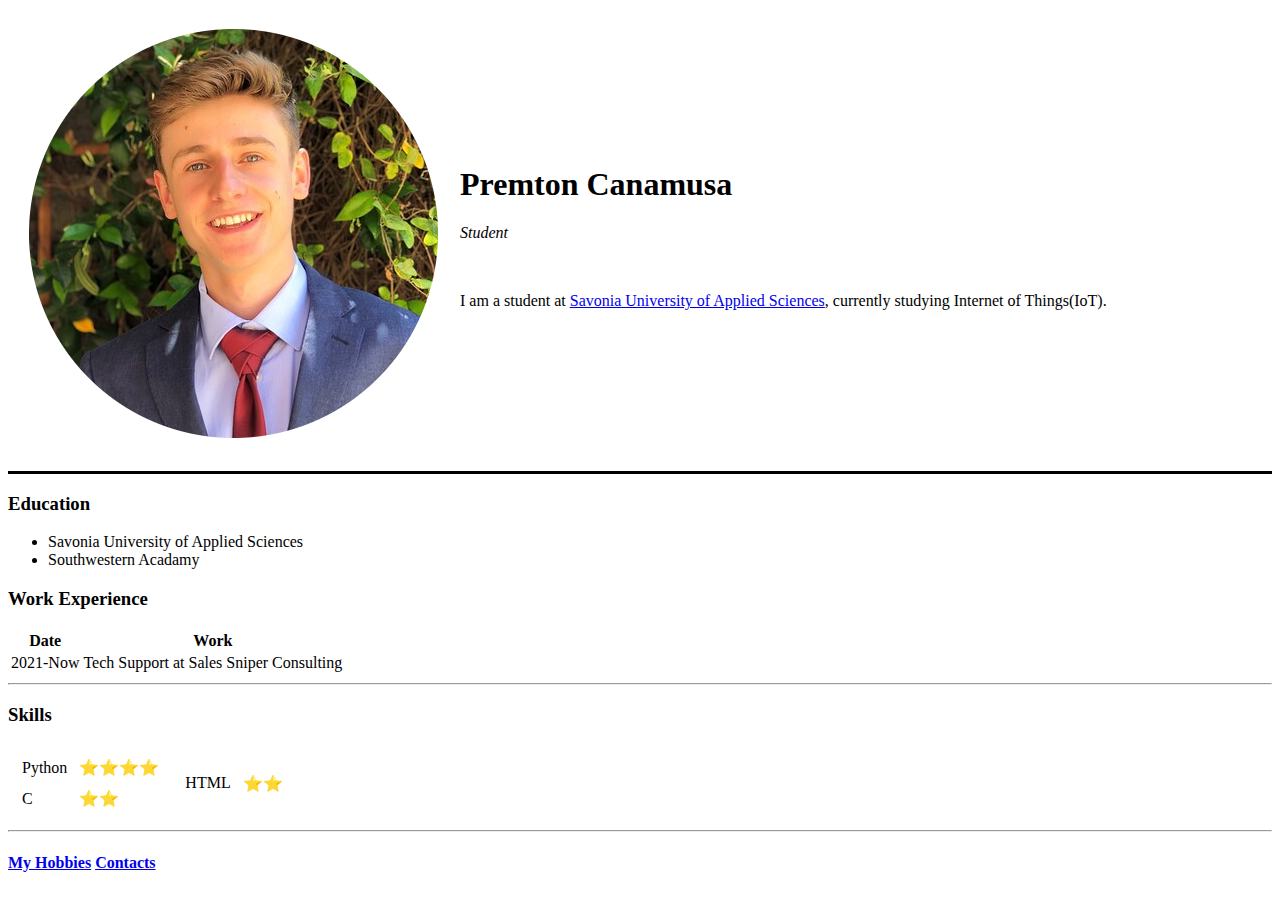
==== index.html @ 3cbafc29 "Add initial CV files" ====
<!DOCTYPE html>
<html lang="en" dir="ltr">
  <head>
    <meta charset="utf-8">
    <title>Premton's Personal Website</title>
  </head>
  <body>
    <table cellspacing=20>
      <tr>
        <td><img src="premton.png" alt="Premton Profile Picture" size=200></td>
        <td>  <h1>Premton Canamusa</h1>
          <p> <em>Student</em> </p>
          <br>
          <p> I am a student at <a href="https://www.savonia.fi/en/homepage/">Savonia University of Applied Sciences</a>, currently
            studying Internet of Things(IoT).</p>
          </td>
      </tr>
    </table>


    <hr size="3" noshade color="black">

    <h3>Education</h3>
      <ul>
        <li>Savonia University of Applied Sciences</li>
        <li>Southwestern Acadamy</li>
      </ul>

    <h3>Work Experience</h3>
    <table>
      <thead>
        <tr>
          <th>Date</th>
          <th>Work</th>
        </tr>
      </thead>
      <tbody>
        <tr>
          <td>2021-Now</td>
          <td> Tech Support at Sales Sniper Consulting </td>
        </tr>
      </tbody>
    </table>
    <hr>
    <h3>Skills</h3>
    <table>
      <tr>
        <td><table cellspacing=10>
          <tr>
            <td>Python</td>
            <td>⭐⭐⭐⭐</td>
          </tr>
          <tr>
            <td>C</td>
            <td>⭐⭐</td>
          </tr>
        </table></td>
        <td>
          <table cellspacing=10>
          <tr>
            <td>HTML</td>
            <td>⭐⭐</td>
          </tr>
        </table>
      </td>
      </tr>
    </table>





    <hr>
    <h4><a href="hobbies.html">My Hobbies</a> <a href="contacts.html">Contacts</a></h4>

    <h3></h3>


  </body>
</html>
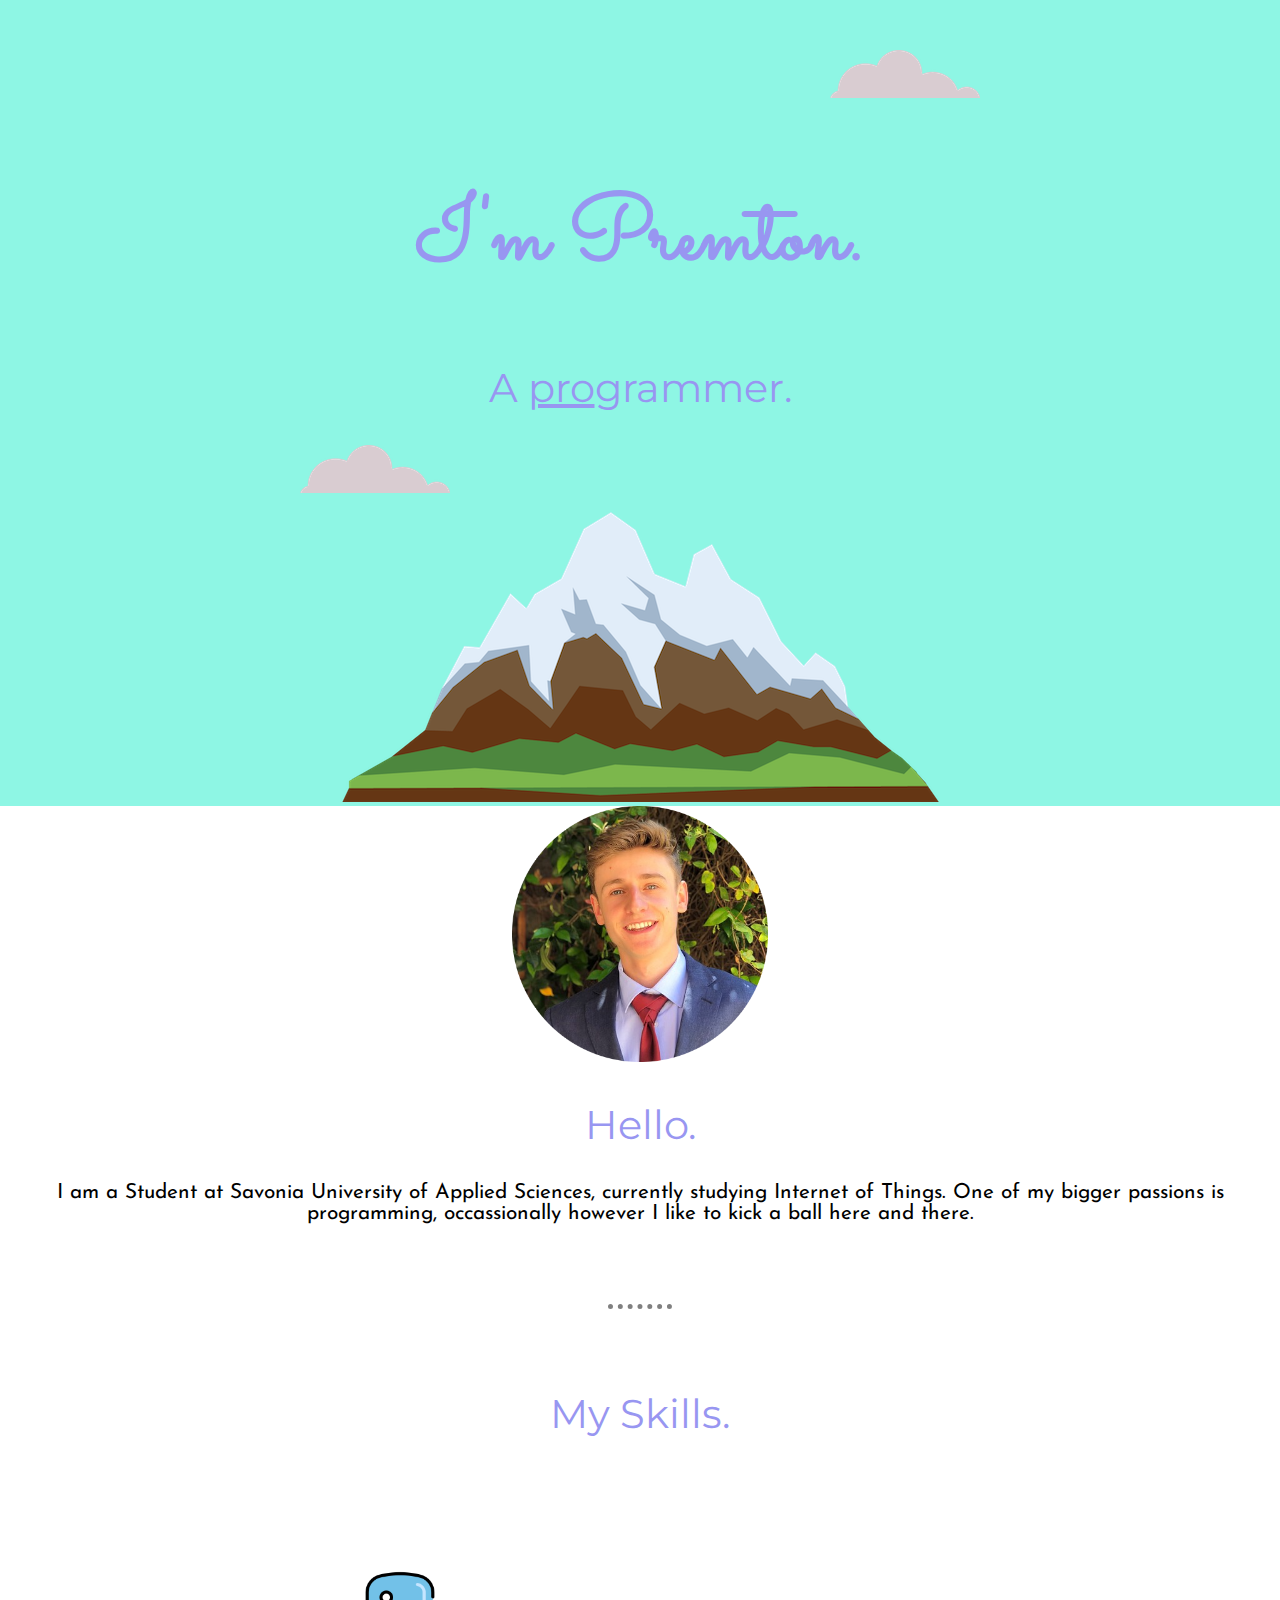
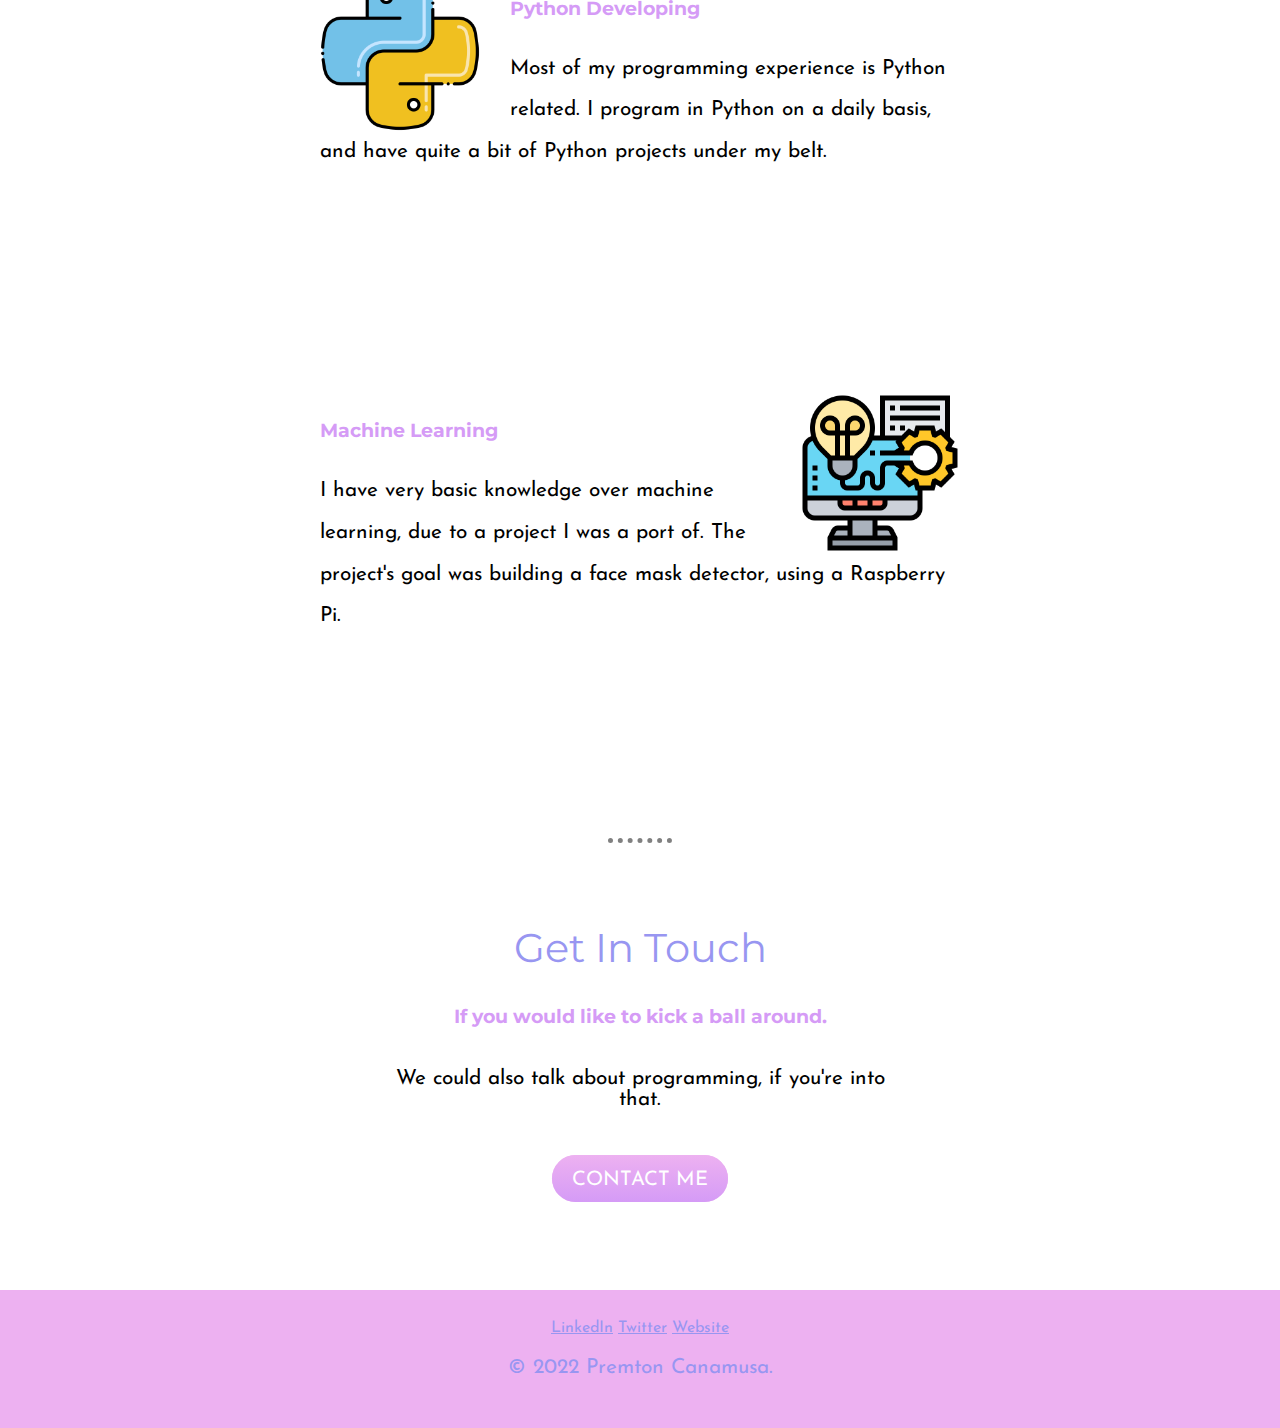
==== commit aaba46a4: "Add files via upload" ====
--- a/index.html
+++ b/index.html
@@ -2,79 +2,56 @@
 <html lang="en" dir="ltr">
   <head>
     <meta charset="utf-8">
-    <title>Premton's Personal Website</title>
+    <title>Premton</title>
+    <link rel="stylesheet" type="text/css" href="css/styles.css">
+    <link rel="icon" type="text/css" href="favicon.ico">
+    <link rel="preconnect" href="https://fonts.googleapis.com">
+    <link rel="preconnect" href="https://fonts.gstatic.com" crossorigin>
+    <link href="https://fonts.googleapis.com/css2?family=Josefin+Sans&family=Montserrat&family=Sacramento&display=swap" rel="stylesheet">
   </head>
   <body>
-    <table cellspacing=20>
-      <tr>
-        <td><img src="premton.png" alt="Premton Profile Picture" size=200></td>
-        <td>  <h1>Premton Canamusa</h1>
-          <p> <em>Student</em> </p>
-          <br>
-          <p> I am a student at <a href="https://www.savonia.fi/en/homepage/">Savonia University of Applied Sciences</a>, currently
-            studying Internet of Things(IoT).</p>
-          </td>
-      </tr>
-    </table>
+    <div class="top-container">
+      <img class="top-cloud" src="images/cloud.png" alt="cloud-img">
+      <h1>I'm Premton.</h1>
+      <h2> A <span class="pro">pro</span>grammer.</h2>
+      <img class= "bottom-cloud"src="images/cloud.png" alt="cloud-img">
+      <img src="images/mountain.png" alt="mountain-img">
+    </div>
+    <div class="middle-container">
+      <div class="profile">
+        <img class="profile-pic" src="images/premton.png" alt="profile-pic">
+        <h2>Hello.</h2>
+        <p class="description">I am a Student at Savonia University of Applied Sciences, currently studying Internet of Things. One of my bigger passions is programming, occassionally however I like to kick a ball here and there.</p>
+      </div>
+      <hr>
+      <div class="skills">
+        <h2>My Skills.</h2>
+        <div class="skill-row">
+          <img class="python-pic" src="images/python.png" alt="python-pic">
+          <h3 class="python-developing">Python Developing</h3>
+          <p class="python-developing">Most of my programming experience is Python related. I program in Python on a daily basis, and have quite a bit of Python projects under my belt.</p>
+        </div>
+        <div class="skill-row">
+          <img class="machine-learning" src="images/machine-learning.png" alt="ML-pic">
+          <h3>Machine Learning</h3>
+          <p class="skill-description">I have very basic knowledge over machine learning, due to a project I was a port of. The project's goal was building a face mask detector, using a Raspberry Pi.</p>
+        </div>
+      </div>
+      <hr>
+      <div class="contact-me">
+        <h2>Get In Touch</h2>
+        <h3>If you would like to kick a ball around.</h3>
+        <p class = "contact-message">We could also talk about programming, if you're into that.</p>
+        <a class="btn" href="mailto:premtazmo@gmail.com">CONTACT ME</a>
+      </div>
+    </div>
 
 
-    <hr size="3" noshade color="black">
-
-    <h3>Education</h3>
-      <ul>
-        <li>Savonia University of Applied Sciences</li>
-        <li>Southwestern Acadamy</li>
-      </ul>
-
-    <h3>Work Experience</h3>
-    <table>
-      <thead>
-        <tr>
-          <th>Date</th>
-          <th>Work</th>
-        </tr>
-      </thead>
-      <tbody>
-        <tr>
-          <td>2021-Now</td>
-          <td> Tech Support at Sales Sniper Consulting </td>
-        </tr>
-      </tbody>
-    </table>
-    <hr>
-    <h3>Skills</h3>
-    <table>
-      <tr>
-        <td><table cellspacing=10>
-          <tr>
-            <td>Python</td>
-            <td>⭐⭐⭐⭐</td>
-          </tr>
-          <tr>
-            <td>C</td>
-            <td>⭐⭐</td>
-          </tr>
-        </table></td>
-        <td>
-          <table cellspacing=10>
-          <tr>
-            <td>HTML</td>
-            <td>⭐⭐</td>
-          </tr>
-        </table>
-      </td>
-      </tr>
-    </table>
-
-
-
-
-
-    <hr>
-    <h4><a href="hobbies.html">My Hobbies</a> <a href="contacts.html">Contacts</a></h4>
-
-    <h3></h3>
-
-
+    <div class="bottom-container">
+      <a class="footer-link" href="https://www.linkedin.com/in/premton-canamusa-8519101b9/">LinkedIn</a>
+      <a class="footer-link" href="https://twitter.com/">Twitter</a>
+      <a class="footer-link" href="https://www.appbrewery.co/">Website</a>
+      <p>© 2022 Premton Canamusa.</p>
+    </div>
   </body>
 </html>
--- a/css/styles.css
+++ b/css/styles.css
@@ -0,0 +1,135 @@
+body {
+  margin: 0;
+  text-align: center;
+  font-family: 'Josefin Sans', sans-serif;
+}
+
+.top-container {
+  background-color: #8EF6E4;
+  position: relative;
+  padding-top: 100px;
+
+}
+h1 {
+  margin: 50px auto 0px auto;
+  font-family: 'Sacramento', cursive;
+  font-size: 5.625rem;
+  color: #9896F1;
+  line-height: 2;
+}
+h2 {
+  font-family: 'Montserrat', sans-serif;
+  font-size: 2.5rem;
+  color: #9896F1;
+  font-weight: normal;
+
+}
+h3 {
+  font-family: 'Montserrat', sans-serif;
+  color: #D59BF6;
+
+}
+a {
+  color: #9896F1;
+}
+.middle-container {
+
+}
+.bottom-container {
+  background-color: #EDB1F1;
+  position: relative;
+  padding-top: 30px;
+  padding-bottom: 30px;
+  color: #9896F1;
+}
+.pro{
+  text-decoration: underline;
+}
+.bottom-cloud{
+  position: absolute;
+  left: 300px;
+
+}
+.top-cloud{
+  position: absolute;
+  right: 300px;
+  top: 50px;
+
+}
+.profile-pic{
+  width: 20%;
+}
+.python-pic {
+  width: 25%;
+  float: left;
+  padding-right: 30px;
+}
+.machine-learning {
+  width: 25%;
+  float: right;
+  padding-left: 30px;
+}
+.skill-row {
+  display: inline-block;
+  margin: 100px auto 100px auto;
+  width: 50%;
+  text-align: left;
+  line-height: 2;
+}
+p {
+  font-size: 1.3em;
+}
+hr {
+  background-color: white;
+  border-style: none;
+  border-top-style:dotted;
+  border-width: 5px;
+  border-color: grey;
+  width: 5%;
+  background-color: inherit;
+  margin-top: 80px;
+  margin-bottom: 80px;
+
+}
+.description {
+  margin: auto 10px auto 10px;
+}
+.contact-me {
+  margin-bottom: 100px;
+}
+.btn {
+  background: #EDB1F1;
+  background-image: -webkit-linear-gradient(top, #EDB1F1, #D59BF6);
+  background-image: -moz-linear-gradient(top, #EDB1F1, #D59BF6);
+  background-image: -ms-linear-gradient(top, #EDB1F1, #D59BF6);
+  background-image: -o-linear-gradient(top, #EDB1F1, #D59BF6);
+  background-image: linear-gradient(to bottom, #EDB1F1, #D59BF6);
+  -webkit-border-radius: 42;
+  -moz-border-radius: 42;
+  border-radius: 42px;
+  color: #ffffff;
+  font-size: 20px;
+  font-family: 'Josefin Sans', sans-serif;
+  padding: 15px 20px 12px 20px;
+  text-decoration: none;
+
+}
+
+.btn:hover {
+  background: #9896F1;
+  background-image: -webkit-linear-gradient(top, #9896F1, #D59BF6);
+  background-image: -moz-linear-gradient(top, #9896F1, #D59BF6);
+  background-image: -ms-linear-gradient(top, #9896F1, #D59BF6);
+  background-image: -o-linear-gradient(top, #9896F1, #D59BF6);
+  background-image: linear-gradient(to bottom, #9896F1, #D59BF6);
+  text-decoration: none;
+}
+
+.contact-message {
+  width: 40%;
+  margin: 40px auto 60px;
+}
+
+
+/* absolute positioning is relative to the parent (div, body etc), while
+relative positioning is relative to the normal positioning of the object.*/
